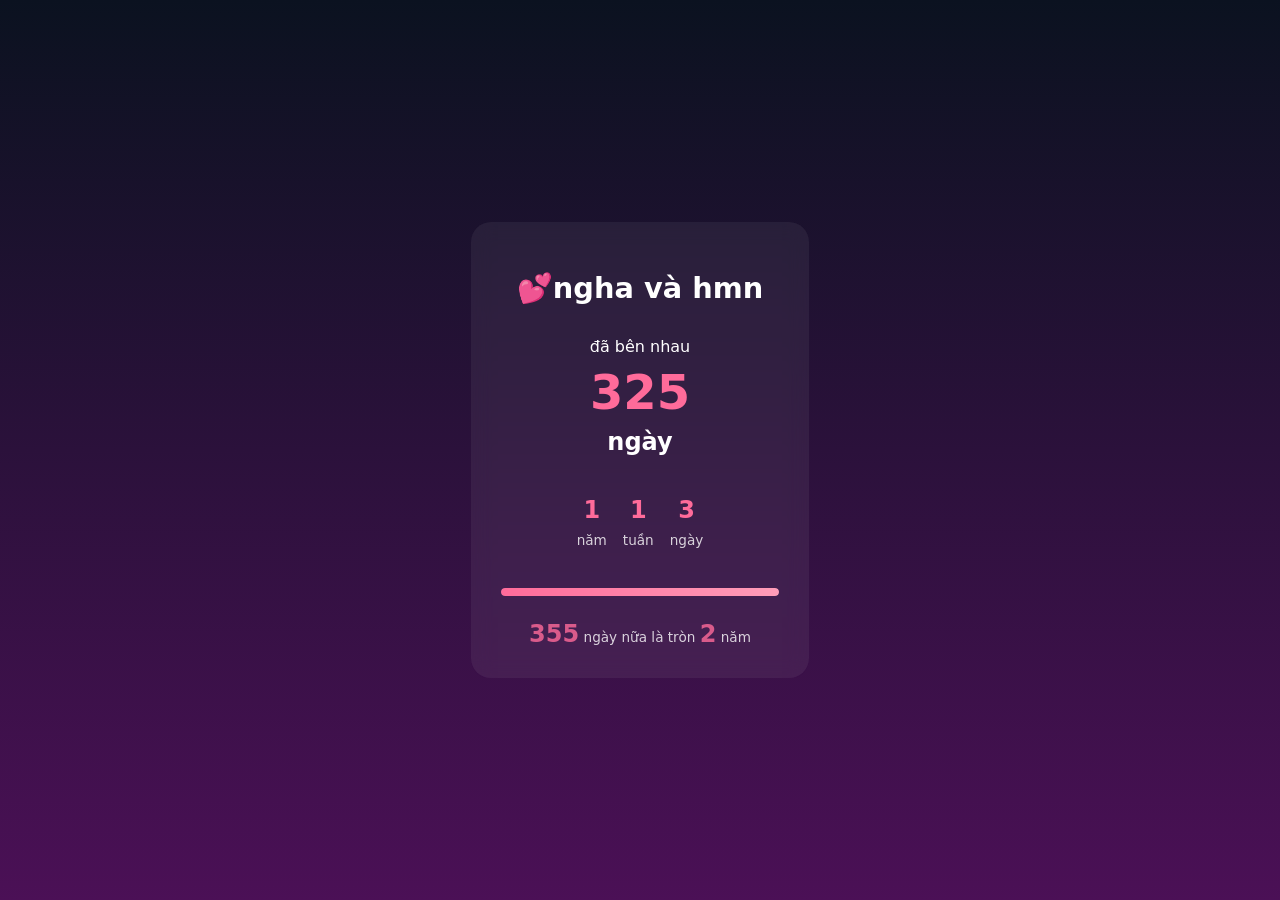
==== date.html @ 74e3c2ac "Update" ====
<!doctype html>
<html lang="vi">
<head>
	<meta charset="utf-8">
	<meta name="viewport" content="width=device-width,initial-scale=1">
	<title>nhom nhom nhom</title>
	<link rel="stylesheet" href="date.css">
	<style>
		#days-counter {
			display: inline-block;
			min-width: 120px;
		}
		.progress-bar {
			width: 100%;
			height: 8px;
			background: rgba(255,255,255,0.2);
			border-radius: 10px;
			overflow: hidden;
			margin: 1rem 0;
		}
		.progress-fill {
			height: 100%;
			background: linear-gradient(90deg, #ff6b9a, #ff9db9);
			border-radius: 10px;
			transition: width 0.3s ease;
		}
		.info-row {
			display: flex;
			justify-content: space-around;
			gap: 1rem;
			margin: 1rem 0;
			flex-wrap: wrap;
		}
		.info-item {
			display: flex;
			flex-direction: column;
			align-items: center;
			gap: 0.5rem;
		}
		.info-number {
			font-size: 1.5rem;
			font-weight: bold;
			color: #ff6b9a;
		}
		.info-label {
			font-size: 0.85rem;
			opacity: 0.8;
		}
		.milestone {
			color: #ffd700;
			font-weight: bold;
			margin-top: 0.5rem;
			font-size: 0.95rem;
		}
	</style>
</head>
<body>
	<div class="scene">
        <div id="hearts" aria-hidden="true"></div>
        
		<div style="display:flex;flex-direction:column;align-items:center;gap:0.5rem;background:rgba(255,255,255,0.06);backdrop-filter:blur(10px);padding:30px;border-radius:20px;color:#fff;text-align:center;max-width:500px;">
			<div id="header">
                <h1><a href="index.html"><b>💕ngha và hmn</b></a></h1>
            </div>
			<p style="font-size:1rem;margin:0;">đã bên nhau</p>
			<div style="font-size:3rem;font-weight:bold;color:#ff6b9a;" id="days-counter">0</div>
			<h2 style="margin:0;">ngày</h2>
			<div class="milestone" id="milestone"></div>
			
			<div class="info-row">
				<div class="info-item">
					<div class="info-number" id="years">0</div>
					<div class="info-label">năm</div>
				</div>
				<div class="info-item">
					<div class="info-number" id="weeks">0</div>
					<div class="info-label">tuần</div>
				</div>
				<div class="info-item">
					<div class="info-number" id="remaining-days">0</div>
					<div class="info-label">ngày</div>
				</div>
			</div>

			<div class="progress-bar">
				<div class="progress-fill" id="progress-fill" style="width: 0%;"></div>
			</div>
			<div class="info-item">
				<span class="info-label"><span class="info-number" id="until-year">0</span> ngày nữa là tròn <span class="info-number" id="milestone-year">1</span> năm</span>
			</div>
		</div>
		
        <div class="controls" style="display: none;">
            <label>Density: <input id="density" type="range" min="1" max="50" value="1"></label>
			<button id="toggle">Pause</button>
		</div>
	</div>
    
	<script src="date.js"></script>
	<script src="script.js"></script>
</body>
</html>
---- date.css ----
:root{
	--bg1:#0b1220;
	--bg2:#4b1056;
}
*{box-sizing:border-box}
html,body{height:100%;margin:0}
body{
	font-family:system-ui,Segoe UI,Roboto,'Helvetica Neue',Arial;
	background:linear-gradient(180deg,var(--bg1),var(--bg2));
	color:white;
}

input{
    background:rgba(255,255,255,0.06);
    backdrop-filter:blur(6px);
    padding:10px 12px;
    border-radius:10px;
    color:#fff;
    border: none;
    width: 100%;
    position: relative;
}

input:focus {
  outline: none;
  border: none;
}

.scene{position:relative;height:100vh;overflow:hidden;display:flex;align-items:center;justify-content:center}
#hearts{position:absolute;inset:0;pointer-events:none}

.heart{
	position:absolute;
	bottom:-10vh;
	width:var(--size,28px);
	height:var(--size,28px);
	transform:translateX(0) translateY(0) rotate(45deg);
	background:#ff6b9a;
	left:50%;
	animation:rise var(--duration,6s) linear var(--delay,0s) forwards;
	opacity:0;
	filter:drop-shadow(0 6px 10px rgba(0,0,0,0.25));
}
.heart::before,.heart::after{
	content:"";
	position:absolute;
	width:100%;
	height:100%;
	background:inherit;
	border-radius:50%;
	top:-50%;
	left:0;
}
.heart::after{left:-50%;top:0}

@keyframes rise{
	0%{transform:translateX(0) translateY(0) rotate(45deg) scale(0.9);opacity:0}
	8%{opacity:1}
	50%{transform:translateX(calc(var(--tx,0px) * 0.5)) translateY(-60vh) rotate(45deg) scale(1)}
	100%{transform:translateX(var(--tx,0px)) translateY(-120vh) rotate(45deg) scale(1.05);opacity:0}
}

.controls{position:fixed;right:16px;top:16px;background:rgba(255,255,255,0.06);backdrop-filter:blur(6px);padding:10px 12px;border-radius:10px;color:#fff;font-size:14px}
.controls input[type=range]{vertical-align:middle}
.controls button{margin-left:8px;padding:6px 10px;border-radius:6px;border:0;background:#ff6b9a;color:#111;font-weight:600}

@media (max-width:600px){.controls{left:8px;right:auto;font-size:13px;padding:8px}}

#header {
  position: relative;
  display: flex;
  align-items: center;
  padding-left: 1rem;
  padding-right: 1rem;
  padding-bottom: 5px;
  gap: var(--spacing);
  min-height: 55px;
  font-size: 0.9rem;
  border-bottom: 0.2rem solid var(--btn-color);
  background-color: var(--bg-color);
}

a {
  color: var(--btn-color);
  text-decoration: none;
}
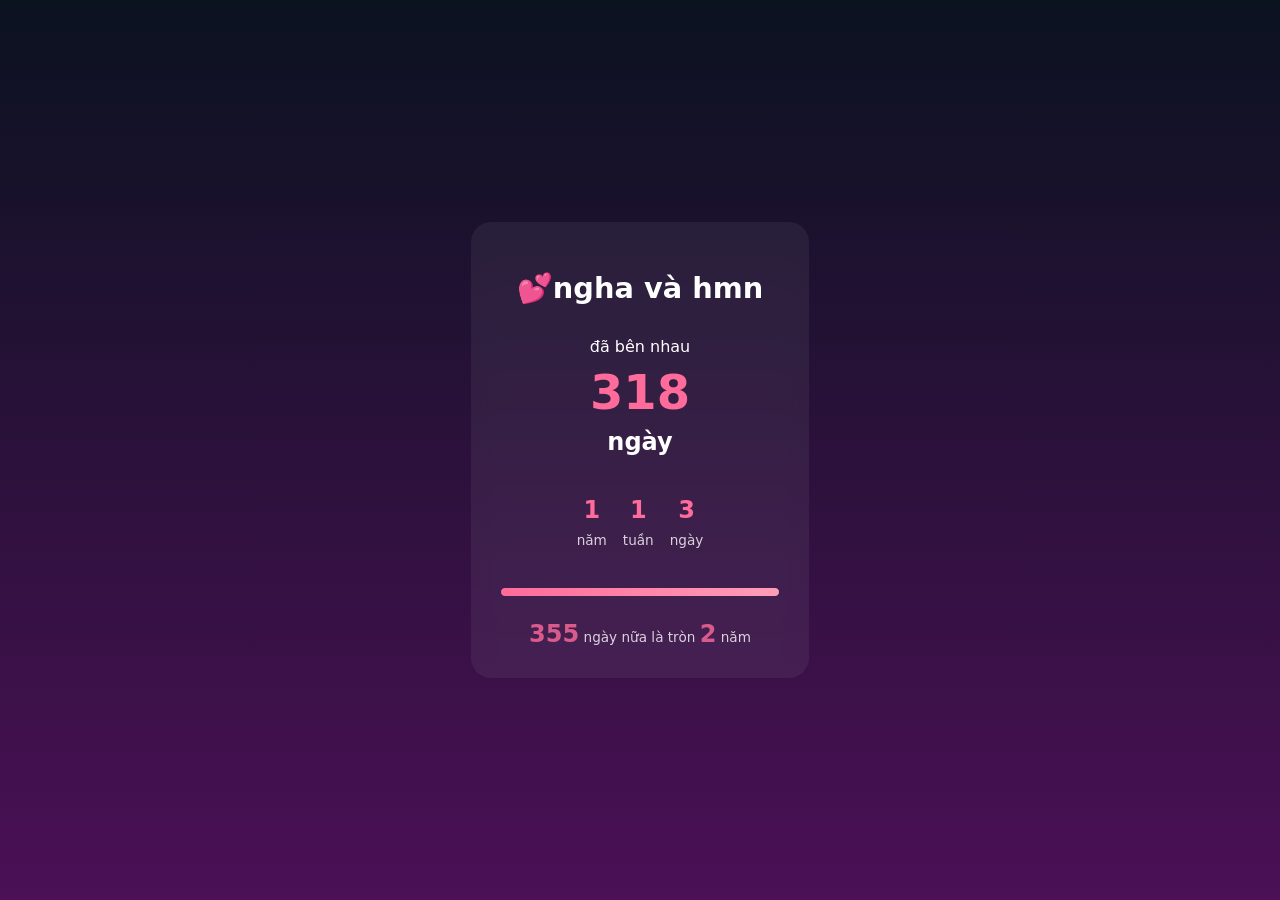
==== commit 656b1fce: "Update" ====
--- a/date.html
+++ b/date.html
@@ -3,56 +3,17 @@
 <head>
 	<meta charset="utf-8">
 	<meta name="viewport" content="width=device-width,initial-scale=1">
-	<title>nhom nhom nhom</title>
+	<meta property="og:title" content="luv">
+	<meta property="og:description" content="góc riêng của ngha và hmn">
+	<meta property="og:image" content="images/avt.png">
+	<meta property="og:url" content="https://soda2611.github.io/cv">
+	<link rel="icon" href="resources/img/Icon.png" type="image/svg+xml">
+	<link rel="preconnect" href="https://fonts.googleapis.com">
+	<link rel="preconnect" href="https://fonts.gstatic.com" crossorigin>
+	<link rel="stylesheet" href="https://fonts.googleapis.com/css2?family=Alfa+Slab+One&family=Coiny&display=swap">
+	<link rel="stylesheet" href="https://fonts.googleapis.com/icon?family=Material+Icons">
+	<title>ngha và hmn</title>
 	<link rel="stylesheet" href="date.css">
-	<style>
-		#days-counter {
-			display: inline-block;
-			min-width: 120px;
-		}
-		.progress-bar {
-			width: 100%;
-			height: 8px;
-			background: rgba(255,255,255,0.2);
-			border-radius: 10px;
-			overflow: hidden;
-			margin: 1rem 0;
-		}
-		.progress-fill {
-			height: 100%;
-			background: linear-gradient(90deg, #ff6b9a, #ff9db9);
-			border-radius: 10px;
-			transition: width 0.3s ease;
-		}
-		.info-row {
-			display: flex;
-			justify-content: space-around;
-			gap: 1rem;
-			margin: 1rem 0;
-			flex-wrap: wrap;
-		}
-		.info-item {
-			display: flex;
-			flex-direction: column;
-			align-items: center;
-			gap: 0.5rem;
-		}
-		.info-number {
-			font-size: 1.5rem;
-			font-weight: bold;
-			color: #ff6b9a;
-		}
-		.info-label {
-			font-size: 0.85rem;
-			opacity: 0.8;
-		}
-		.milestone {
-			color: #ffd700;
-			font-weight: bold;
-			margin-top: 0.5rem;
-			font-size: 0.95rem;
-		}
-	</style>
 </head>
 <body>
 	<div class="scene">
--- a/date.css
+++ b/date.css
@@ -1,24 +1,35 @@
-:root{
-	--bg1:#0b1220;
-	--bg2:#4b1056;
+:root {
+  --bg1: #0b1220;
+  --bg2: #4b1056;
 }
-*{box-sizing:border-box}
-html,body{height:100%;margin:0}
-body{
-	font-family:system-ui,Segoe UI,Roboto,'Helvetica Neue',Arial;
-	background:linear-gradient(180deg,var(--bg1),var(--bg2));
-	color:white;
+* {
+  box-sizing: border-box;
+}
+html,
+body {
+  height: 100%;
+  margin: 0;
+}
+body {
+  font-family:
+    system-ui,
+    Segoe UI,
+    Roboto,
+    "Helvetica Neue",
+    Arial;
+  background: linear-gradient(180deg, var(--bg1), var(--bg2));
+  color: white;
 }
 
-input{
-    background:rgba(255,255,255,0.06);
-    backdrop-filter:blur(6px);
-    padding:10px 12px;
-    border-radius:10px;
-    color:#fff;
-    border: none;
-    width: 100%;
-    position: relative;
+input {
+  background: rgba(255, 255, 255, 0.06);
+  backdrop-filter: blur(6px);
+  padding: 10px 12px;
+  border-radius: 10px;
+  color: #fff;
+  border: none;
+  width: 100%;
+  position: relative;
 }
 
 input:focus {
@@ -26,45 +37,99 @@
   border: none;
 }
 
-.scene{position:relative;height:100vh;overflow:hidden;display:flex;align-items:center;justify-content:center}
-#hearts{position:absolute;inset:0;pointer-events:none}
-
-.heart{
-	position:absolute;
-	bottom:-10vh;
-	width:var(--size,28px);
-	height:var(--size,28px);
-	transform:translateX(0) translateY(0) rotate(45deg);
-	background:#ff6b9a;
-	left:50%;
-	animation:rise var(--duration,6s) linear var(--delay,0s) forwards;
-	opacity:0;
-	filter:drop-shadow(0 6px 10px rgba(0,0,0,0.25));
+.scene {
+  position: relative;
+  height: 100vh;
+  overflow: hidden;
+  display: flex;
+  align-items: center;
+  justify-content: center;
 }
-.heart::before,.heart::after{
-	content:"";
-	position:absolute;
-	width:100%;
-	height:100%;
-	background:inherit;
-	border-radius:50%;
-	top:-50%;
-	left:0;
-}
-.heart::after{left:-50%;top:0}
-
-@keyframes rise{
-	0%{transform:translateX(0) translateY(0) rotate(45deg) scale(0.9);opacity:0}
-	8%{opacity:1}
-	50%{transform:translateX(calc(var(--tx,0px) * 0.5)) translateY(-60vh) rotate(45deg) scale(1)}
-	100%{transform:translateX(var(--tx,0px)) translateY(-120vh) rotate(45deg) scale(1.05);opacity:0}
+#hearts {
+  position: absolute;
+  inset: 0;
+  pointer-events: none;
 }
 
-.controls{position:fixed;right:16px;top:16px;background:rgba(255,255,255,0.06);backdrop-filter:blur(6px);padding:10px 12px;border-radius:10px;color:#fff;font-size:14px}
-.controls input[type=range]{vertical-align:middle}
-.controls button{margin-left:8px;padding:6px 10px;border-radius:6px;border:0;background:#ff6b9a;color:#111;font-weight:600}
+.heart {
+  position: absolute;
+  bottom: -10vh;
+  width: var(--size, 28px);
+  height: var(--size, 28px);
+  transform: translateX(0) translateY(0) rotate(45deg);
+  background: #ff6b9a;
+  left: 50%;
+  animation: rise var(--duration, 6s) linear var(--delay, 0s) forwards;
+  opacity: 0;
+  filter: drop-shadow(0 6px 10px rgba(0, 0, 0, 0.25));
+}
+.heart::before,
+.heart::after {
+  content: "";
+  position: absolute;
+  width: 100%;
+  height: 100%;
+  background: inherit;
+  border-radius: 50%;
+  top: -50%;
+  left: 0;
+}
+.heart::after {
+  left: -50%;
+  top: 0;
+}
 
-@media (max-width:600px){.controls{left:8px;right:auto;font-size:13px;padding:8px}}
+@keyframes rise {
+  0% {
+    transform: translateX(0) translateY(0) rotate(45deg) scale(0.9);
+    opacity: 0;
+  }
+  8% {
+    opacity: 1;
+  }
+  50% {
+    transform: translateX(calc(var(--tx, 0px) * 0.5)) translateY(-60vh)
+      rotate(45deg) scale(1);
+  }
+  100% {
+    transform: translateX(var(--tx, 0px)) translateY(-120vh) rotate(45deg)
+      scale(1.05);
+    opacity: 0;
+  }
+}
+
+.controls {
+  position: fixed;
+  right: 16px;
+  top: 16px;
+  background: rgba(255, 255, 255, 0.06);
+  backdrop-filter: blur(6px);
+  padding: 10px 12px;
+  border-radius: 10px;
+  color: #fff;
+  font-size: 14px;
+}
+.controls input[type="range"] {
+  vertical-align: middle;
+}
+.controls button {
+  margin-left: 8px;
+  padding: 6px 10px;
+  border-radius: 6px;
+  border: 0;
+  background: #ff6b9a;
+  color: #111;
+  font-weight: 600;
+}
+
+@media (max-width: 600px) {
+  .controls {
+    left: 8px;
+    right: auto;
+    font-size: 13px;
+    padding: 8px;
+  }
+}
 
 #header {
   position: relative;
@@ -83,4 +148,51 @@
 a {
   color: var(--btn-color);
   text-decoration: none;
-}+}
+
+#days-counter {
+  display: inline-block;
+  min-width: 120px;
+}
+.progress-bar {
+  width: 100%;
+  height: 8px;
+  background: rgba(255, 255, 255, 0.2);
+  border-radius: 10px;
+  overflow: hidden;
+  margin: 1rem 0;
+}
+.progress-fill {
+  height: 100%;
+  background: linear-gradient(90deg, #ff6b9a, #ff9db9);
+  border-radius: 10px;
+  transition: width 0.3s ease;
+}
+.info-row {
+  display: flex;
+  justify-content: space-around;
+  gap: 1rem;
+  margin: 1rem 0;
+  flex-wrap: wrap;
+}
+.info-item {
+  display: flex;
+  flex-direction: column;
+  align-items: center;
+  gap: 0.5rem;
+}
+.info-number {
+  font-size: 1.5rem;
+  font-weight: bold;
+  color: #ff6b9a;
+}
+.info-label {
+  font-size: 0.85rem;
+  opacity: 0.8;
+}
+.milestone {
+  color: #ffd700;
+  font-weight: bold;
+  margin-top: 0.5rem;
+  font-size: 0.95rem;
+}
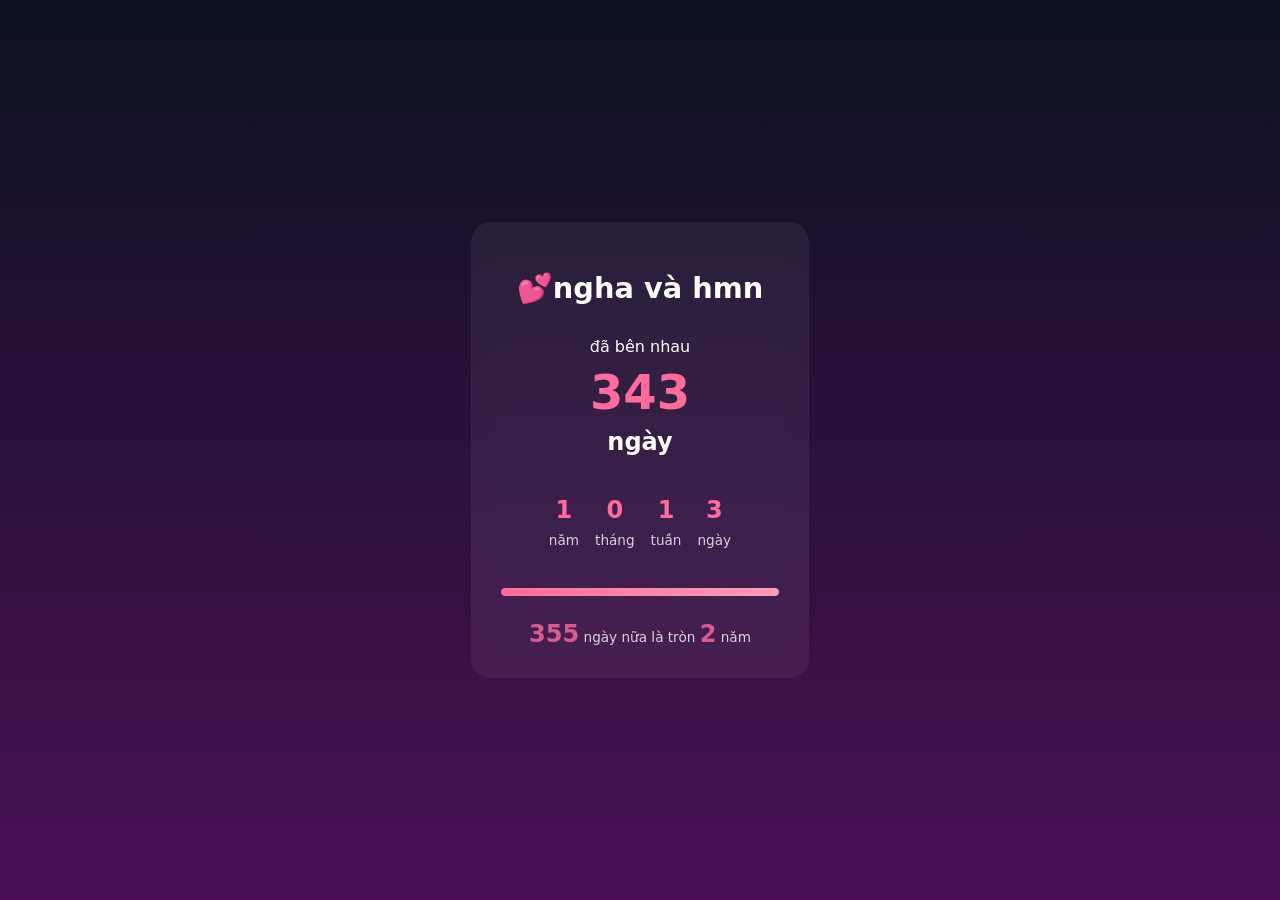
==== commit 82589072: "Update" ====
--- a/date.html
+++ b/date.html
@@ -34,6 +34,10 @@
 					<div class="info-label">năm</div>
 				</div>
 				<div class="info-item">
+					<div class="info-number" id="months">0</div>
+					<div class="info-label">tháng</div>
+				</div>
+				<div class="info-item">
 					<div class="info-number" id="weeks">0</div>
 					<div class="info-label">tuần</div>
 				</div>
--- a/date.css
+++ b/date.css
@@ -1,3 +1,24 @@
+@font-face {
+  font-family: "Segoe UI";
+  src: url("resources/fonts/segoeui.ttf") format("truetype");
+  font-weight: normal;
+  font-style: normal;
+}
+
+@font-face {
+  font-family: "Segoe UI";
+  src: url("resources/fonts/segoeuib.ttf") format("truetype");
+  font-weight: bold;
+  font-style: normal;
+}
+
+@font-face {
+  font-family: "Segoe UI Emoji";
+  src: url("resources/fonts/seguiemj.ttf") format("truetype");
+  font-weight: normal;
+  font-style: normal;
+}
+
 :root {
   --bg1: #0b1220;
   --bg2: #4b1056;
@@ -9,6 +30,7 @@
 body {
   height: 100%;
   margin: 0;
+  overflow-y: hidden;
 }
 body {
   font-family:
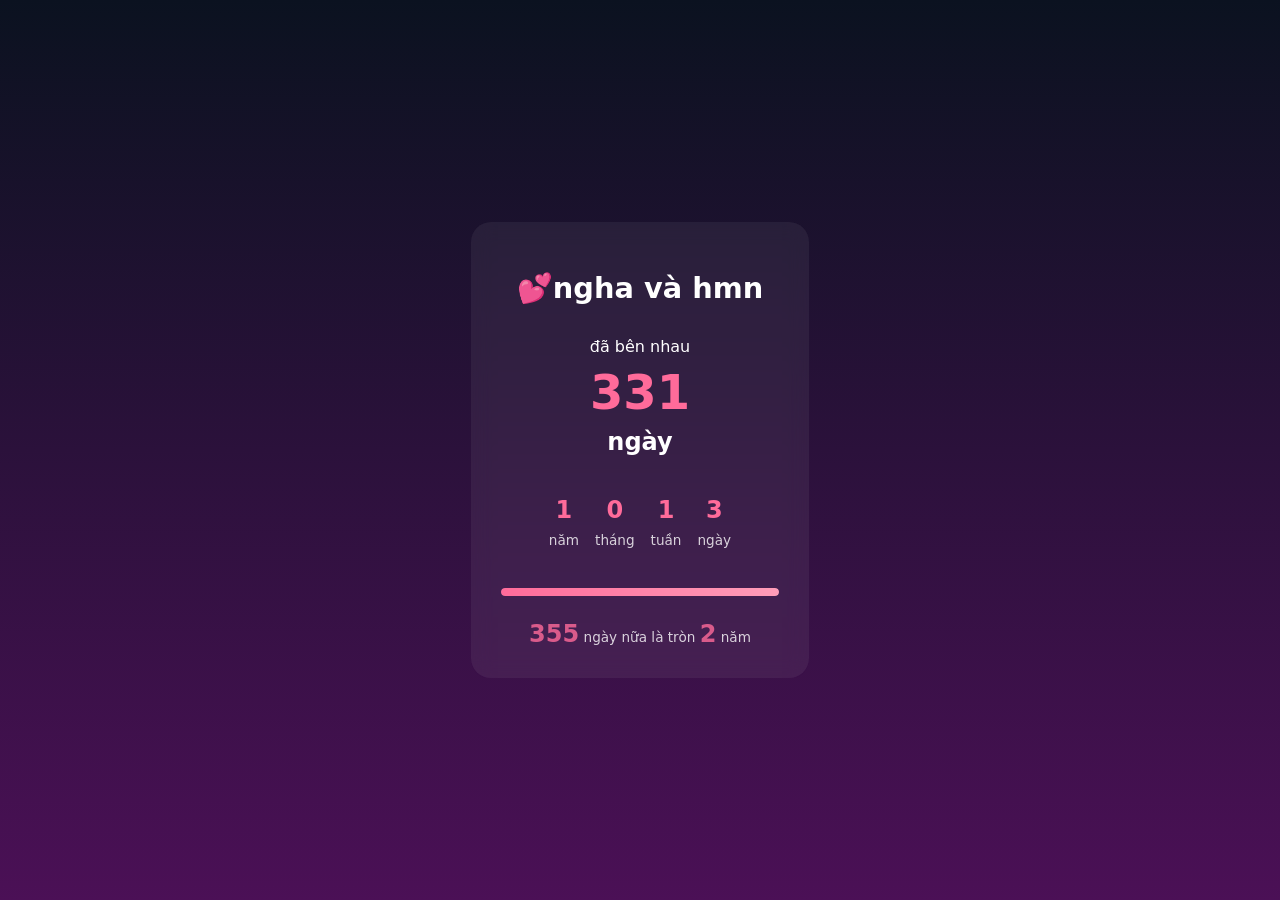
==== commit 37c6e456: "Update" ====
--- a/date.html
+++ b/date.html
@@ -1,67 +1,67 @@
-<!doctype html>
+<!DOCTYPE html>
 <html lang="vi">
-<head>
-	<meta charset="utf-8">
-	<meta name="viewport" content="width=device-width,initial-scale=1">
-	<meta property="og:title" content="luv">
-	<meta property="og:description" content="góc riêng của ngha và hmn">
-	<meta property="og:image" content="images/avt.png">
-	<meta property="og:url" content="https://soda2611.github.io/cv">
-	<link rel="icon" href="resources/img/Icon.png" type="image/svg+xml">
-	<link rel="preconnect" href="https://fonts.googleapis.com">
-	<link rel="preconnect" href="https://fonts.gstatic.com" crossorigin>
-	<link rel="stylesheet" href="https://fonts.googleapis.com/css2?family=Alfa+Slab+One&family=Coiny&display=swap">
-	<link rel="stylesheet" href="https://fonts.googleapis.com/icon?family=Material+Icons">
-	<title>ngha và hmn</title>
-	<link rel="stylesheet" href="date.css">
-</head>
-<body>
-	<div class="scene">
-        <div id="hearts" aria-hidden="true"></div>
-        
-		<div style="display:flex;flex-direction:column;align-items:center;gap:0.5rem;background:rgba(255,255,255,0.06);backdrop-filter:blur(10px);padding:30px;border-radius:20px;color:#fff;text-align:center;max-width:500px;">
-			<div id="header">
-                <h1><a href="index.html"><b>💕ngha và hmn</b></a></h1>
-            </div>
-			<p style="font-size:1rem;margin:0;">đã bên nhau</p>
-			<div style="font-size:3rem;font-weight:bold;color:#ff6b9a;" id="days-counter">0</div>
-			<h2 style="margin:0;">ngày</h2>
-			<div class="milestone" id="milestone"></div>
+	<head>
+		<meta charset="utf-8">
+		<meta name="viewport" content="width=device-width,initial-scale=1">
+		<meta property="og:title" content="luv">
+		<meta property="og:description" content="góc riêng của ngha và hmn">
+		<meta property="og:image" content="images/avt.png">
+		<meta property="og:url" content="https://soda2611.github.io/cv">
+		<link rel="icon" href="resources/img/Icon.png" type="image/svg+xml">
+		<link rel="preconnect" href="https://fonts.googleapis.com">
+		<link rel="preconnect" href="https://fonts.gstatic.com" crossorigin>
+		<link rel="stylesheet" href="https://fonts.googleapis.com/css2?family=Alfa+Slab+One&family=Coiny&display=swap">
+		<link rel="stylesheet" href="https://fonts.googleapis.com/icon?family=Material+Icons">
+		<title>ngha và hmn</title>
+		<link rel="stylesheet" href="date.css">
+	</head>
+	<body>
+		<div class="scene">
+			<div id="hearts" aria-hidden="true"></div>
 			
-			<div class="info-row">
-				<div class="info-item">
-					<div class="info-number" id="years">0</div>
-					<div class="info-label">năm</div>
+			<div style="display:flex;flex-direction:column;align-items:center;gap:0.5rem;background:rgba(255,255,255,0.06);backdrop-filter:blur(10px);padding:30px;border-radius:20px;color:#fff;text-align:center;max-width:500px;">
+				<div id="header">
+					<h1><a href="index.html"><b>💕ngha và hmn</b></a></h1>
+				</div>
+				<p style="font-size:1rem;margin:0;">đã bên nhau</p>
+				<div style="font-size:3rem;font-weight:bold;color:#ff6b9a;" id="days-counter">0</div>
+				<h2 style="margin:0;">ngày</h2>
+				<div class="milestone" id="milestone"></div>
+				
+				<div class="info-row">
+					<div class="info-item">
+						<div class="info-number" id="years">0</div>
+						<div class="info-label">năm</div>
+					</div>
+					<div class="info-item">
+						<div class="info-number" id="months">0</div>
+						<div class="info-label">tháng</div>
+					</div>
+					<div class="info-item">
+						<div class="info-number" id="weeks">0</div>
+						<div class="info-label">tuần</div>
+					</div>
+					<div class="info-item">
+						<div class="info-number" id="remaining-days">0</div>
+						<div class="info-label">ngày</div>
+					</div>
+				</div>
+
+				<div class="progress-bar">
+					<div class="progress-fill" id="progress-fill" style="width: 0%;"></div>
 				</div>
 				<div class="info-item">
-					<div class="info-number" id="months">0</div>
-					<div class="info-label">tháng</div>
-				</div>
-				<div class="info-item">
-					<div class="info-number" id="weeks">0</div>
-					<div class="info-label">tuần</div>
-				</div>
-				<div class="info-item">
-					<div class="info-number" id="remaining-days">0</div>
-					<div class="info-label">ngày</div>
+					<span class="info-label"><span class="info-number" id="until-year">0</span> ngày nữa là tròn <span class="info-number" id="milestone-year">1</span> năm</span>
 				</div>
 			</div>
-
-			<div class="progress-bar">
-				<div class="progress-fill" id="progress-fill" style="width: 0%;"></div>
-			</div>
-			<div class="info-item">
-				<span class="info-label"><span class="info-number" id="until-year">0</span> ngày nữa là tròn <span class="info-number" id="milestone-year">1</span> năm</span>
+			
+			<div class="controls" style="display: none;">
+				<label>Density: <input id="density" type="range" min="1" max="50" value="1"></label>
+				<button id="toggle">Pause</button>
 			</div>
 		</div>
 		
-        <div class="controls" style="display: none;">
-            <label>Density: <input id="density" type="range" min="1" max="50" value="1"></label>
-			<button id="toggle">Pause</button>
-		</div>
-	</div>
-    
-	<script src="date.js"></script>
-	<script src="script.js"></script>
-</body>
+		<script src="date.js"></script>
+		<script src="script.js"></script>
+	</body>
 </html>
--- a/date.css
+++ b/date.css
@@ -185,10 +185,11 @@
   margin: 1rem 0;
 }
 .progress-fill {
+  width: 0;
   height: 100%;
   background: linear-gradient(90deg, #ff6b9a, #ff9db9);
   border-radius: 10px;
-  transition: width 0.3s ease;
+  transition: width 1s ease;
 }
 .info-row {
   display: flex;
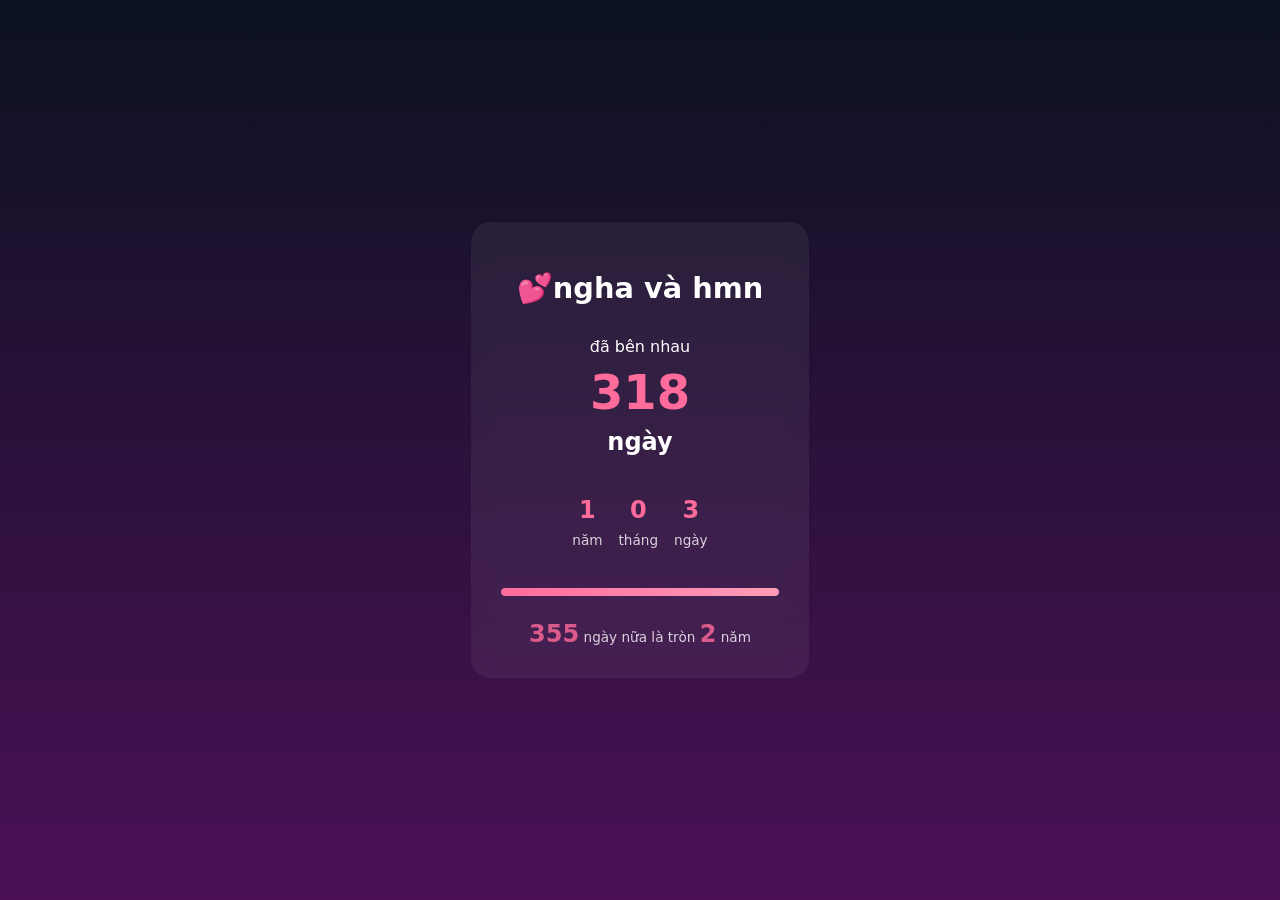
==== commit d9c17a84: "Update" ====
--- a/date.html
+++ b/date.html
@@ -38,10 +38,6 @@
 						<div class="info-label">tháng</div>
 					</div>
 					<div class="info-item">
-						<div class="info-number" id="weeks">0</div>
-						<div class="info-label">tuần</div>
-					</div>
-					<div class="info-item">
 						<div class="info-number" id="remaining-days">0</div>
 						<div class="info-label">ngày</div>
 					</div>
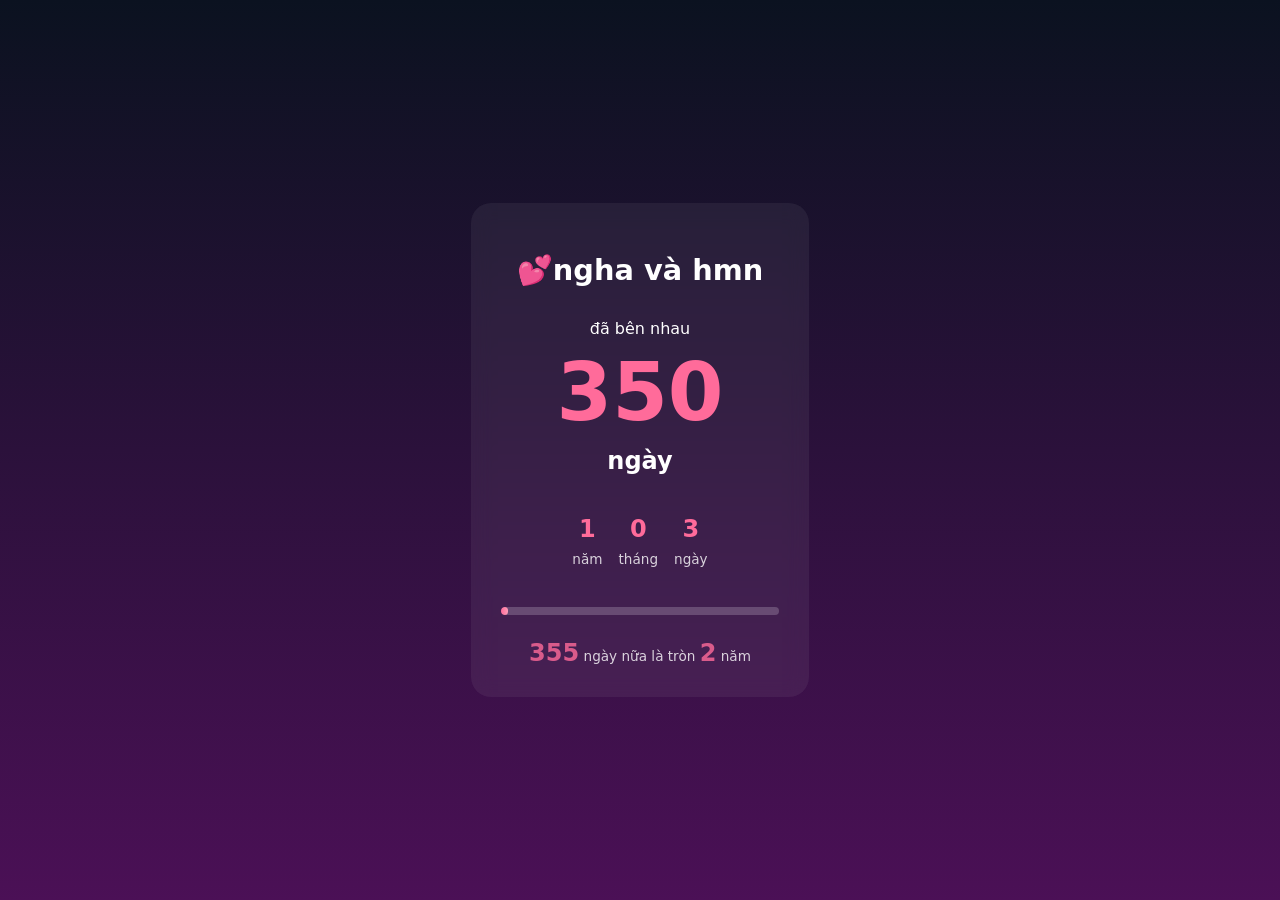
==== commit ddbc4370: "Update" ====
--- a/date.html
+++ b/date.html
@@ -24,7 +24,7 @@
 					<h1><a href="index.html"><b>💕ngha và hmn</b></a></h1>
 				</div>
 				<p style="font-size:1rem;margin:0;">đã bên nhau</p>
-				<div style="font-size:3rem;font-weight:bold;color:#ff6b9a;" id="days-counter">0</div>
+				<div style="font-size:5rem;font-weight:bold;color:#ff6b9a;" id="days-counter">0</div>
 				<h2 style="margin:0;">ngày</h2>
 				<div class="milestone" id="milestone"></div>
 				
